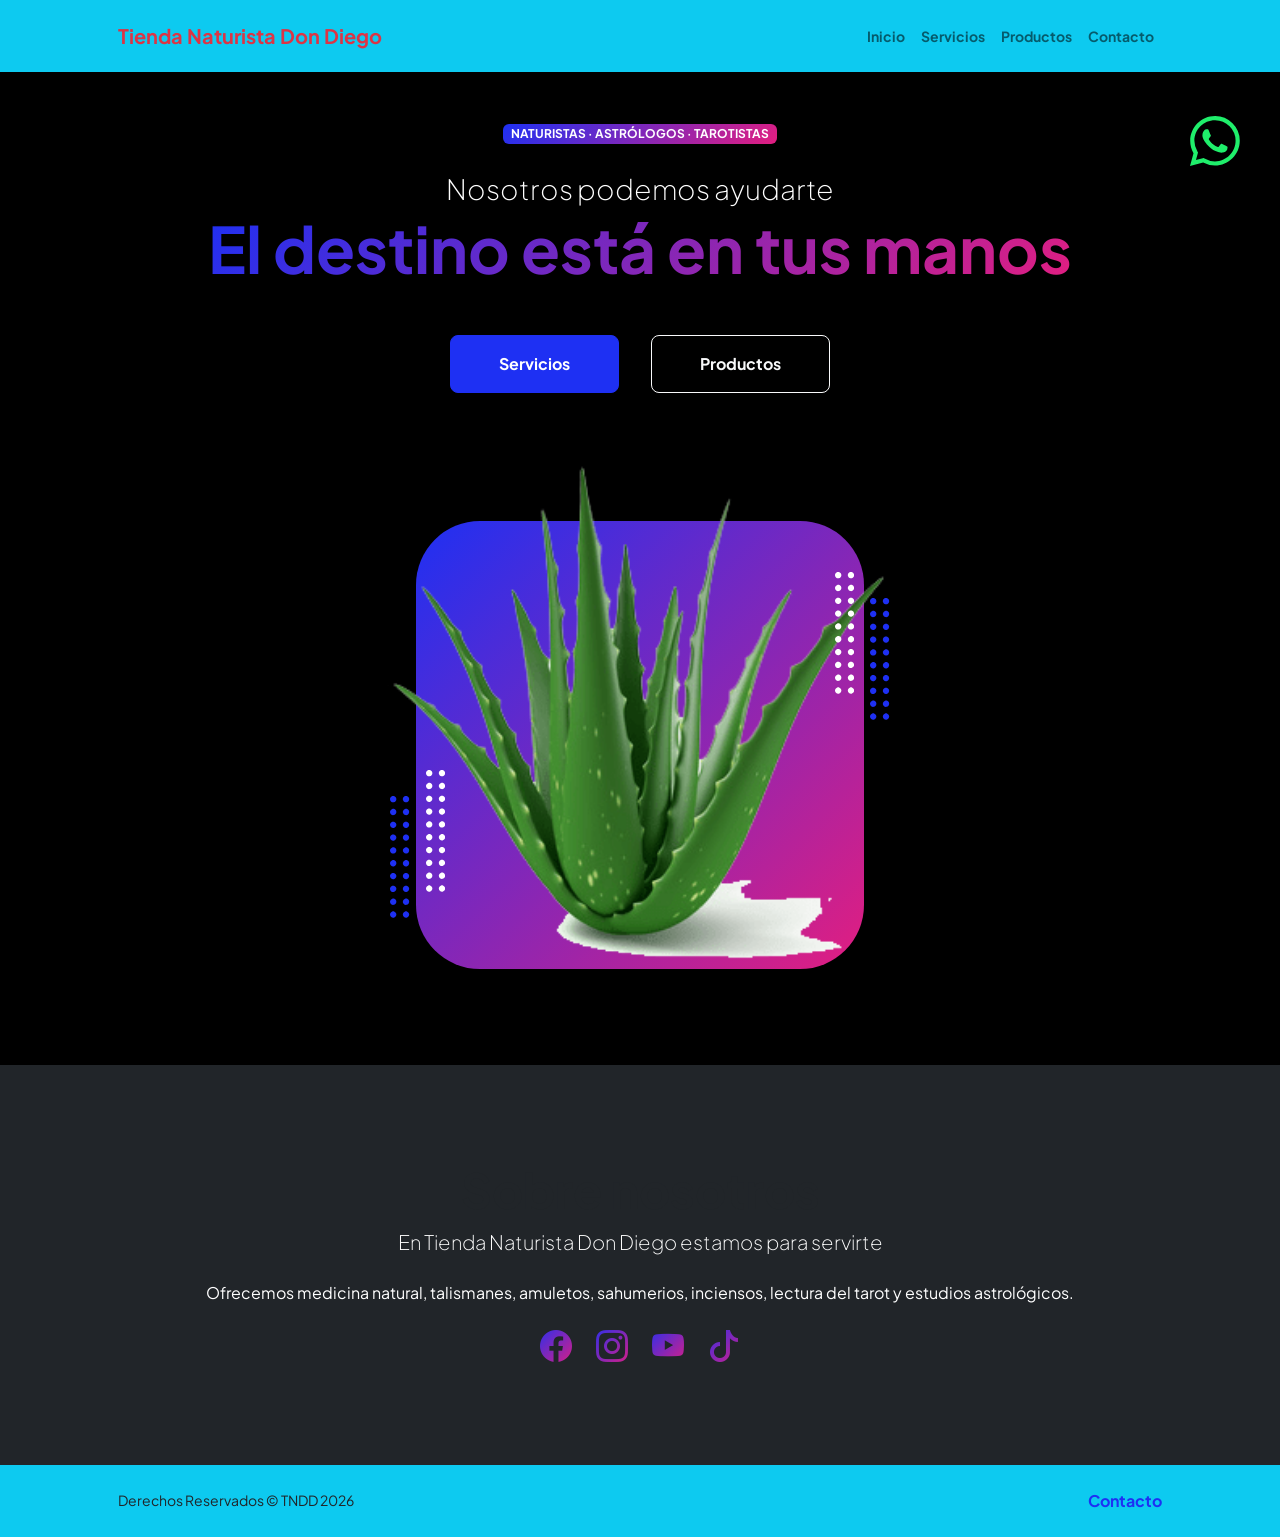
==== index.html @ 13f711a9 "Add files via upload" ====
<!doctype html>
<html lang="es">
  <head>
    <meta charset="utf-8" />
    <meta
      name="viewport"
      content="width=device-width, initial-scale=1, shrink-to-fit=no"
    />
    <meta name="description" content="" />
    <meta name="author" content="" />
    <title>Tienda Naturista Don Diego</title>
    <!-- Favicon-->
    <link rel="icon" type="image/x-icon" href="assets/sabila.png" />
    <!-- Custom Google font-->
    <link rel="preconnect" href="https://fonts.googleapis.com" />
    <link rel="preconnect" href="https://fonts.gstatic.com" crossorigin />
    <link
      href="https://fonts.googleapis.com/css2?family=Plus+Jakarta+Sans:wght@100;200;300;400;500;600;700;800;900&amp;display=swap"
      rel="stylesheet"
    />
    <!-- Bootstrap icons-->
    <link
      href="https://cdn.jsdelivr.net/npm/bootstrap-icons@1.8.1/font/bootstrap-icons.css"
      rel="stylesheet"
    />
    <!-- Core theme CSS (includes Bootstrap)-->
    <link href="css/styles.css" rel="stylesheet" />
  </head>
  <body class="d-flex flex-column h-100">
    <a
      href="https://wa.me/0050370330842"
      class="float-wa"
      target="_blank"
      class="bi bi-whatsapp"
    >
      <svg
        xmlns="http://www.w3.org/2000/svg"
        width="50"
        height="50"
        fill="currentColor"
        viewBox="0 0 16 16"
      >
        <path
          d="M13.601 2.326A7.85 7.85 0 0 0 7.994 0C3.627 0 .068 3.558.064 7.926c0 1.399.366 2.76 1.057 3.965L0 16l4.204-1.102a7.9 7.9 0 0 0 3.79.965h.004c4.368 0 7.926-3.558 7.93-7.93A7.9 7.9 0 0 0 13.6 2.326zM7.994 14.521a6.6 6.6 0 0 1-3.356-.92l-.24-.144-2.494.654.666-2.433-.156-.251a6.56 6.56 0 0 1-1.007-3.505c0-3.626 2.957-6.584 6.591-6.584a6.56 6.56 0 0 1 4.66 1.931 6.56 6.56 0 0 1 1.928 4.66c-.004 3.639-2.961 6.592-6.592 6.592m3.615-4.934c-.197-.099-1.17-.578-1.353-.646-.182-.065-.315-.099-.445.099-.133.197-.513.646-.627.775-.114.133-.232.148-.43.05-.197-.1-.836-.308-1.592-.985-.59-.525-.985-1.175-1.103-1.372-.114-.198-.011-.304.088-.403.087-.088.197-.232.296-.346.1-.114.133-.198.198-.33.065-.134.034-.248-.015-.347-.05-.099-.445-1.076-.612-1.47-.16-.389-.323-.335-.445-.34-.114-.007-.247-.007-.38-.007a.73.73 0 0 0-.529.247c-.182.198-.691.677-.691 1.654s.71 1.916.81 2.049c.098.133 1.394 2.132 3.383 2.992.47.205.84.326 1.129.418.475.152.904.129 1.246.08.38-.058 1.171-.48 1.338-.943.164-.464.164-.86.114-.943-.049-.084-.182-.133-.38-.232"
        />
      </svg>
    </a>
    <main class="flex-shrink-0">
      <!-- Navigation-->
      <nav class="navbar navbar-expand-lg navbar-light bg-info py-3">
        <div class="container px-5" >
          <a class="navbar-brand" href="index.html"
            ><span class="fw-bolder text-danger"
              >Tienda Naturista Don Diego</span
            ></a
          >
          <button
            class="navbar-toggler"
            type="button"
            data-bs-toggle="collapse"
            data-bs-target="#navbarSupportedContent"
            aria-controls="navbarSupportedContent"
            aria-expanded="false"
            aria-label="Toggle navigation"
          >
            <span class="navbar-toggler-icon"></span>
          </button>
          <div class="collapse navbar-collapse" id="navbarSupportedContent">
            <ul class="navbar-nav ms-auto mb-2 mb-lg-0 small fw-bolder">
              <li class="nav-item">
                <a class="nav-link" href="index.html">Inicio</a>
              </li>
              <li class="nav-item">
                <a class="nav-link" href="servicios.html">Servicios</a>
              </li>
              <li class="nav-item">
                <a class="nav-link" href="productos.html">Productos</a>
              </li>
              <li class="nav-item">
                <a class="nav-link" href="contacto.html">Contacto</a>
              </li>
            </ul>
          </div>
        </div>
      </nav>
      <!-- Header-->
      <header class="py-5 bg-black">
        <div class="container px-5 pb-5">
          <div class="row gx-5 align-items-center">
            <div class="col-xxl-5">
              <!-- Header text content-->
              <div class="text-center text-xxl-start">
                <div
                  class="badge bg-gradient-primary-to-secondary text-white mb-4"
                >
                  <div class="text-uppercase">
                    Naturistas &middot; Astrólogos &middot; Tarotistas
                  </div>
                </div>
                <div class="fs-3 fw-light text-white">
                  Nosotros podemos ayudarte
                </div>
                <h1 class="display-3 fw-bolder mb-5"   id="title">
                  <span class="text-gradient d-inline"
                    >El destino está en tus manos</span
                  >
                </h1>
                <div
                  class="d-grid gap-3 d-sm-flex justify-content-sm-center justify-content-xxl-start mb-3"
                >
                  <a
                    class="btn btn-primary btn-lg px-5 py-3 me-sm-3 fs-6 fw-bolder"
                    href="servicios.html"
                    >Servicios</a
                  >
                  <a
                    class="btn btn-outline-light btn-lg px-5 py-3 fs-6 fw-bolder"
                    href="productos.html"
                    >Productos</a
                  >
                </div>
              </div>
            </div>
            <div class="col-xxl-7">
              <!-- Header profile picture-->
              <div class="d-flex justify-content-center mt-5 mt-xxl-0">
                <div class="profile bg-gradient-primary-to-secondary">
                  <!-- TIP: For best results, use a photo with a transparent background like the demo example below-->
                  <!-- Watch a tutorial on how to do this on YouTube (link)-->
                  <img class="profile-img" src="assets/sabila.png" alt="..." />
                  <div class="dots-1">
                    <!-- SVG Dots-->
                    <svg
                      version="1.1"
                      xmlns="http://www.w3.org/2000/svg"
                      xmlns:xlink="http://www.w3.org/1999/xlink"
                      x="0px"
                      y="0px"
                      viewBox="0 0 191.6 1215.4"
                      style="enable-background: new 0 0 191.6 1215.4"
                      xml:space="preserve"
                    >
                      <g
                        transform="translate(0.000000,1280.000000) scale(0.100000,-0.100000)"
                      >
                        <path
                          d="M227.7,12788.6c-105-35-200-141-222-248c-43-206,163-412,369-369c155,32,275,190,260,339c-11,105-90,213-190,262        C383.7,12801.6,289.7,12808.6,227.7,12788.6z"
                        ></path>
                        <path
                          d="M1507.7,12788.6c-151-50-253-216-222-362c25-119,136-230,254-255c194-41,395,142,375,339c-11,105-90,213-190,262        C1663.7,12801.6,1569.7,12808.6,1507.7,12788.6z"
                        ></path>
                        <path
                          d="M227.7,11508.6c-105-35-200-141-222-248c-43-206,163-412,369-369c155,32,275,190,260,339c-11,105-90,213-190,262        C383.7,11521.6,289.7,11528.6,227.7,11508.6z"
                        ></path>
                        <path
                          d="M1507.7,11508.6c-151-50-253-216-222-362c25-119,136-230,254-255c194-41,395,142,375,339c-11,105-90,213-190,262        C1663.7,11521.6,1569.7,11528.6,1507.7,11508.6z"
                        ></path>
                        <path
                          d="M227.7,10228.6c-105-35-200-141-222-248c-43-206,163-412,369-369c155,32,275,190,260,339c-11,105-90,213-190,262        C383.7,10241.6,289.7,10248.6,227.7,10228.6z"
                        ></path>
                        <path
                          d="M1507.7,10228.6c-105-35-200-141-222-248c-43-206,163-412,369-369c155,32,275,190,260,339c-11,105-90,213-190,262        C1663.7,10241.6,1569.7,10248.6,1507.7,10228.6z"
                        ></path>
                        <path
                          d="M227.7,8948.6c-105-35-200-141-222-248c-43-206,163-412,369-369c155,32,275,190,260,339c-11,105-90,213-190,262        C383.7,8961.6,289.7,8968.6,227.7,8948.6z"
                        ></path>
                        <path
                          d="M1507.7,8948.6c-105-35-200-141-222-248c-43-206,163-412,369-369c155,32,275,190,260,339c-11,105-90,213-190,262        C1663.7,8961.6,1569.7,8968.6,1507.7,8948.6z"
                        ></path>
                        <path
                          d="M227.7,7668.6c-105-35-200-141-222-248c-43-206,163-412,369-369c155,32,275,190,260,339c-11,105-90,213-190,262        C383.7,7681.6,289.7,7688.6,227.7,7668.6z"
                        ></path>
                        <path
                          d="M1507.7,7668.6c-105-35-200-141-222-248c-43-206,163-412,369-369c155,32,275,190,260,339c-11,105-90,213-190,262        C1663.7,7681.6,1569.7,7688.6,1507.7,7668.6z"
                        ></path>
                        <path
                          d="M227.7,6388.6c-105-35-200-141-222-248c-43-206,163-412,369-369c155,32,275,190,260,339c-11,105-90,213-190,262        C383.7,6401.6,289.7,6408.6,227.7,6388.6z"
                        ></path>
                        <path
                          d="M1507.7,6388.6c-105-35-200-141-222-248c-43-206,163-412,369-369c155,32,275,190,260,339c-11,105-90,213-190,262        C1663.7,6401.6,1569.7,6408.6,1507.7,6388.6z"
                        ></path>
                        <path
                          d="M227.7,5108.6c-105-35-200-141-222-248c-43-206,163-412,369-369c155,32,275,190,260,339c-11,105-90,213-190,262        C383.7,5121.6,289.7,5128.6,227.7,5108.6z"
                        ></path>
                        <path
                          d="M1507.7,5108.6c-105-35-200-141-222-248c-43-206,163-412,369-369c155,32,275,190,260,339c-11,105-90,213-190,262        C1663.7,5121.6,1569.7,5128.6,1507.7,5108.6z"
                        ></path>
                        <path
                          d="M227.7,3828.6c-105-35-200-141-222-248c-43-206,163-412,369-369c155,32,275,190,260,339c-11,105-90,213-190,262        C383.7,3841.6,289.7,3848.6,227.7,3828.6z"
                        ></path>
                        <path
                          d="M1507.7,3828.6c-105-35-200-141-222-248c-43-206,163-412,369-369c155,32,275,190,260,339c-11,105-90,213-190,262        C1663.7,3841.6,1569.7,3848.6,1507.7,3828.6z"
                        ></path>
                        <path
                          d="M227.7,2548.6c-105-35-200-141-222-248c-43-206,163-412,369-369c155,32,275,190,260,339c-11,105-90,213-190,262        C383.7,2561.6,289.7,2568.6,227.7,2548.6z"
                        ></path>
                        <path
                          d="M1507.7,2548.6c-105-35-200-141-222-248c-43-206,163-412,369-369c155,32,275,190,260,339c-11,105-90,213-190,262        C1663.7,2561.6,1569.7,2568.6,1507.7,2548.6z"
                        ></path>
                        <path
                          d="M227.7,1268.6c-105-35-200-141-222-248c-43-206,163-412,369-369c155,32,275,190,260,339c-11,105-90,213-190,262        C383.7,1281.6,289.7,1288.6,227.7,1268.6z"
                        ></path>
                        <path
                          d="M1507.7,1268.6c-105-35-200-141-222-248c-43-206,163-412,369-369c155,32,275,190,260,339c-11,105-90,213-190,262        C1663.7,1281.6,1569.7,1288.6,1507.7,1268.6z"
                        ></path>
                      </g>
                    </svg>
                    <!-- END of SVG dots-->
                  </div>
                  <div class="dots-2">
                    <!-- SVG Dots-->
                    <svg
                      version="1.1"
                      xmlns="http://www.w3.org/2000/svg"
                      xmlns:xlink="http://www.w3.org/1999/xlink"
                      x="0px"
                      y="0px"
                      viewBox="0 0 191.6 1215.4"
                      style="enable-background: new 0 0 191.6 1215.4"
                      xml:space="preserve"
                    >
                      <g
                        transform="translate(0.000000,1280.000000) scale(0.100000,-0.100000)"
                      >
                        <path
                          d="M227.7,12788.6c-105-35-200-141-222-248c-43-206,163-412,369-369c155,32,275,190,260,339c-11,105-90,213-190,262        C383.7,12801.6,289.7,12808.6,227.7,12788.6z"
                        ></path>
                        <path
                          d="M1507.7,12788.6c-151-50-253-216-222-362c25-119,136-230,254-255c194-41,395,142,375,339c-11,105-90,213-190,262        C1663.7,12801.6,1569.7,12808.6,1507.7,12788.6z"
                        ></path>
                        <path
                          d="M227.7,11508.6c-105-35-200-141-222-248c-43-206,163-412,369-369c155,32,275,190,260,339c-11,105-90,213-190,262        C383.7,11521.6,289.7,11528.6,227.7,11508.6z"
                        ></path>
                        <path
                          d="M1507.7,11508.6c-151-50-253-216-222-362c25-119,136-230,254-255c194-41,395,142,375,339c-11,105-90,213-190,262        C1663.7,11521.6,1569.7,11528.6,1507.7,11508.6z"
                        ></path>
                        <path
                          d="M227.7,10228.6c-105-35-200-141-222-248c-43-206,163-412,369-369c155,32,275,190,260,339c-11,105-90,213-190,262        C383.7,10241.6,289.7,10248.6,227.7,10228.6z"
                        ></path>
                        <path
                          d="M1507.7,10228.6c-105-35-200-141-222-248c-43-206,163-412,369-369c155,32,275,190,260,339c-11,105-90,213-190,262        C1663.7,10241.6,1569.7,10248.6,1507.7,10228.6z"
                        ></path>
                        <path
                          d="M227.7,8948.6c-105-35-200-141-222-248c-43-206,163-412,369-369c155,32,275,190,260,339c-11,105-90,213-190,262        C383.7,8961.6,289.7,8968.6,227.7,8948.6z"
                        ></path>
                        <path
                          d="M1507.7,8948.6c-105-35-200-141-222-248c-43-206,163-412,369-369c155,32,275,190,260,339c-11,105-90,213-190,262        C1663.7,8961.6,1569.7,8968.6,1507.7,8948.6z"
                        ></path>
                        <path
                          d="M227.7,7668.6c-105-35-200-141-222-248c-43-206,163-412,369-369c155,32,275,190,260,339c-11,105-90,213-190,262        C383.7,7681.6,289.7,7688.6,227.7,7668.6z"
                        ></path>
                        <path
                          d="M1507.7,7668.6c-105-35-200-141-222-248c-43-206,163-412,369-369c155,32,275,190,260,339c-11,105-90,213-190,262        C1663.7,7681.6,1569.7,7688.6,1507.7,7668.6z"
                        ></path>
                        <path
                          d="M227.7,6388.6c-105-35-200-141-222-248c-43-206,163-412,369-369c155,32,275,190,260,339c-11,105-90,213-190,262        C383.7,6401.6,289.7,6408.6,227.7,6388.6z"
                        ></path>
                        <path
                          d="M1507.7,6388.6c-105-35-200-141-222-248c-43-206,163-412,369-369c155,32,275,190,260,339c-11,105-90,213-190,262        C1663.7,6401.6,1569.7,6408.6,1507.7,6388.6z"
                        ></path>
                        <path
                          d="M227.7,5108.6c-105-35-200-141-222-248c-43-206,163-412,369-369c155,32,275,190,260,339c-11,105-90,213-190,262        C383.7,5121.6,289.7,5128.6,227.7,5108.6z"
                        ></path>
                        <path
                          d="M1507.7,5108.6c-105-35-200-141-222-248c-43-206,163-412,369-369c155,32,275,190,260,339c-11,105-90,213-190,262        C1663.7,5121.6,1569.7,5128.6,1507.7,5108.6z"
                        ></path>
                        <path
                          d="M227.7,3828.6c-105-35-200-141-222-248c-43-206,163-412,369-369c155,32,275,190,260,339c-11,105-90,213-190,262        C383.7,3841.6,289.7,3848.6,227.7,3828.6z"
                        ></path>
                        <path
                          d="M1507.7,3828.6c-105-35-200-141-222-248c-43-206,163-412,369-369c155,32,275,190,260,339c-11,105-90,213-190,262        C1663.7,3841.6,1569.7,3848.6,1507.7,3828.6z"
                        ></path>
                        <path
                          d="M227.7,2548.6c-105-35-200-141-222-248c-43-206,163-412,369-369c155,32,275,190,260,339c-11,105-90,213-190,262        C383.7,2561.6,289.7,2568.6,227.7,2548.6z"
                        ></path>
                        <path
                          d="M1507.7,2548.6c-105-35-200-141-222-248c-43-206,163-412,369-369c155,32,275,190,260,339c-11,105-90,213-190,262        C1663.7,2561.6,1569.7,2568.6,1507.7,2548.6z"
                        ></path>
                        <path
                          d="M227.7,1268.6c-105-35-200-141-222-248c-43-206,163-412,369-369c155,32,275,190,260,339c-11,105-90,213-190,262        C383.7,1281.6,289.7,1288.6,227.7,1268.6z"
                        ></path>
                        <path
                          d="M1507.7,1268.6c-105-35-200-141-222-248c-43-206,163-412,369-369c155,32,275,190,260,339c-11,105-90,213-190,262        C1663.7,1281.6,1569.7,1288.6,1507.7,1268.6z"
                        ></path>
                      </g>
                    </svg>
                    <!-- END of SVG dots-->
                  </div>
                  <div class="dots-3">
                    <!-- SVG Dots-->
                    <svg
                      version="1.1"
                      xmlns="http://www.w3.org/2000/svg"
                      xmlns:xlink="http://www.w3.org/1999/xlink"
                      x="0px"
                      y="0px"
                      viewBox="0 0 191.6 1215.4"
                      style="enable-background: new 0 0 191.6 1215.4"
                      xml:space="preserve"
                    >
                      <g
                        transform="translate(0.000000,1280.000000) scale(0.100000,-0.100000)"
                      >
                        <path
                          d="M227.7,12788.6c-105-35-200-141-222-248c-43-206,163-412,369-369c155,32,275,190,260,339c-11,105-90,213-190,262        C383.7,12801.6,289.7,12808.6,227.7,12788.6z"
                        ></path>
                        <path
                          d="M1507.7,12788.6c-151-50-253-216-222-362c25-119,136-230,254-255c194-41,395,142,375,339c-11,105-90,213-190,262        C1663.7,12801.6,1569.7,12808.6,1507.7,12788.6z"
                        ></path>
                        <path
                          d="M227.7,11508.6c-105-35-200-141-222-248c-43-206,163-412,369-369c155,32,275,190,260,339c-11,105-90,213-190,262        C383.7,11521.6,289.7,11528.6,227.7,11508.6z"
                        ></path>
                        <path
                          d="M1507.7,11508.6c-151-50-253-216-222-362c25-119,136-230,254-255c194-41,395,142,375,339c-11,105-90,213-190,262        C1663.7,11521.6,1569.7,11528.6,1507.7,11508.6z"
                        ></path>
                        <path
                          d="M227.7,10228.6c-105-35-200-141-222-248c-43-206,163-412,369-369c155,32,275,190,260,339c-11,105-90,213-190,262        C383.7,10241.6,289.7,10248.6,227.7,10228.6z"
                        ></path>
                        <path
                          d="M1507.7,10228.6c-105-35-200-141-222-248c-43-206,163-412,369-369c155,32,275,190,260,339c-11,105-90,213-190,262        C1663.7,10241.6,1569.7,10248.6,1507.7,10228.6z"
                        ></path>
                        <path
                          d="M227.7,8948.6c-105-35-200-141-222-248c-43-206,163-412,369-369c155,32,275,190,260,339c-11,105-90,213-190,262        C383.7,8961.6,289.7,8968.6,227.7,8948.6z"
                        ></path>
                        <path
                          d="M1507.7,8948.6c-105-35-200-141-222-248c-43-206,163-412,369-369c155,32,275,190,260,339c-11,105-90,213-190,262        C1663.7,8961.6,1569.7,8968.6,1507.7,8948.6z"
                        ></path>
                        <path
                          d="M227.7,7668.6c-105-35-200-141-222-248c-43-206,163-412,369-369c155,32,275,190,260,339c-11,105-90,213-190,262        C383.7,7681.6,289.7,7688.6,227.7,7668.6z"
                        ></path>
                        <path
                          d="M1507.7,7668.6c-105-35-200-141-222-248c-43-206,163-412,369-369c155,32,275,190,260,339c-11,105-90,213-190,262        C1663.7,7681.6,1569.7,7688.6,1507.7,7668.6z"
                        ></path>
                        <path
                          d="M227.7,6388.6c-105-35-200-141-222-248c-43-206,163-412,369-369c155,32,275,190,260,339c-11,105-90,213-190,262        C383.7,6401.6,289.7,6408.6,227.7,6388.6z"
                        ></path>
                        <path
                          d="M1507.7,6388.6c-105-35-200-141-222-248c-43-206,163-412,369-369c155,32,275,190,260,339c-11,105-90,213-190,262        C1663.7,6401.6,1569.7,6408.6,1507.7,6388.6z"
                        ></path>
                        <path
                          d="M227.7,5108.6c-105-35-200-141-222-248c-43-206,163-412,369-369c155,32,275,190,260,339c-11,105-90,213-190,262        C383.7,5121.6,289.7,5128.6,227.7,5108.6z"
                        ></path>
                        <path
                          d="M1507.7,5108.6c-105-35-200-141-222-248c-43-206,163-412,369-369c155,32,275,190,260,339c-11,105-90,213-190,262        C1663.7,5121.6,1569.7,5128.6,1507.7,5108.6z"
                        ></path>
                        <path
                          d="M227.7,3828.6c-105-35-200-141-222-248c-43-206,163-412,369-369c155,32,275,190,260,339c-11,105-90,213-190,262        C383.7,3841.6,289.7,3848.6,227.7,3828.6z"
                        ></path>
                        <path
                          d="M1507.7,3828.6c-105-35-200-141-222-248c-43-206,163-412,369-369c155,32,275,190,260,339c-11,105-90,213-190,262        C1663.7,3841.6,1569.7,3848.6,1507.7,3828.6z"
                        ></path>
                        <path
                          d="M227.7,2548.6c-105-35-200-141-222-248c-43-206,163-412,369-369c155,32,275,190,260,339c-11,105-90,213-190,262        C383.7,2561.6,289.7,2568.6,227.7,2548.6z"
                        ></path>
                        <path
                          d="M1507.7,2548.6c-105-35-200-141-222-248c-43-206,163-412,369-369c155,32,275,190,260,339c-11,105-90,213-190,262        C1663.7,2561.6,1569.7,2568.6,1507.7,2548.6z"
                        ></path>
                        <path
                          d="M227.7,1268.6c-105-35-200-141-222-248c-43-206,163-412,369-369c155,32,275,190,260,339c-11,105-90,213-190,262        C383.7,1281.6,289.7,1288.6,227.7,1268.6z"
                        ></path>
                        <path
                          d="M1507.7,1268.6c-105-35-200-141-222-248c-43-206,163-412,369-369c155,32,275,190,260,339c-11,105-90,213-190,262        C1663.7,1281.6,1569.7,1288.6,1507.7,1268.6z"
                        ></path>
                      </g>
                    </svg>
                    <!-- END of SVG dots-->
                  </div>
                  <div class="dots-4">
                    <!-- SVG Dots-->
                    <svg
                      version="1.1"
                      xmlns="http://www.w3.org/2000/svg"
                      xmlns:xlink="http://www.w3.org/1999/xlink"
                      x="0px"
                      y="0px"
                      viewBox="0 0 191.6 1215.4"
                      style="enable-background: new 0 0 191.6 1215.4"
                      xml:space="preserve"
                    >
                      <g
                        transform="translate(0.000000,1280.000000) scale(0.100000,-0.100000)"
                      >
                        <path
                          d="M227.7,12788.6c-105-35-200-141-222-248c-43-206,163-412,369-369c155,32,275,190,260,339c-11,105-90,213-190,262        C383.7,12801.6,289.7,12808.6,227.7,12788.6z"
                        ></path>
                        <path
                          d="M1507.7,12788.6c-151-50-253-216-222-362c25-119,136-230,254-255c194-41,395,142,375,339c-11,105-90,213-190,262        C1663.7,12801.6,1569.7,12808.6,1507.7,12788.6z"
                        ></path>
                        <path
                          d="M227.7,11508.6c-105-35-200-141-222-248c-43-206,163-412,369-369c155,32,275,190,260,339c-11,105-90,213-190,262        C383.7,11521.6,289.7,11528.6,227.7,11508.6z"
                        ></path>
                        <path
                          d="M1507.7,11508.6c-151-50-253-216-222-362c25-119,136-230,254-255c194-41,395,142,375,339c-11,105-90,213-190,262        C1663.7,11521.6,1569.7,11528.6,1507.7,11508.6z"
                        ></path>
                        <path
                          d="M227.7,10228.6c-105-35-200-141-222-248c-43-206,163-412,369-369c155,32,275,190,260,339c-11,105-90,213-190,262        C383.7,10241.6,289.7,10248.6,227.7,10228.6z"
                        ></path>
                        <path
                          d="M1507.7,10228.6c-105-35-200-141-222-248c-43-206,163-412,369-369c155,32,275,190,260,339c-11,105-90,213-190,262        C1663.7,10241.6,1569.7,10248.6,1507.7,10228.6z"
                        ></path>
                        <path
                          d="M227.7,8948.6c-105-35-200-141-222-248c-43-206,163-412,369-369c155,32,275,190,260,339c-11,105-90,213-190,262        C383.7,8961.6,289.7,8968.6,227.7,8948.6z"
                        ></path>
                        <path
                          d="M1507.7,8948.6c-105-35-200-141-222-248c-43-206,163-412,369-369c155,32,275,190,260,339c-11,105-90,213-190,262        C1663.7,8961.6,1569.7,8968.6,1507.7,8948.6z"
                        ></path>
                        <path
                          d="M227.7,7668.6c-105-35-200-141-222-248c-43-206,163-412,369-369c155,32,275,190,260,339c-11,105-90,213-190,262        C383.7,7681.6,289.7,7688.6,227.7,7668.6z"
                        ></path>
                        <path
                          d="M1507.7,7668.6c-105-35-200-141-222-248c-43-206,163-412,369-369c155,32,275,190,260,339c-11,105-90,213-190,262        C1663.7,7681.6,1569.7,7688.6,1507.7,7668.6z"
                        ></path>
                        <path
                          d="M227.7,6388.6c-105-35-200-141-222-248c-43-206,163-412,369-369c155,32,275,190,260,339c-11,105-90,213-190,262        C383.7,6401.6,289.7,6408.6,227.7,6388.6z"
                        ></path>
                        <path
                          d="M1507.7,6388.6c-105-35-200-141-222-248c-43-206,163-412,369-369c155,32,275,190,260,339c-11,105-90,213-190,262        C1663.7,6401.6,1569.7,6408.6,1507.7,6388.6z"
                        ></path>
                        <path
                          d="M227.7,5108.6c-105-35-200-141-222-248c-43-206,163-412,369-369c155,32,275,190,260,339c-11,105-90,213-190,262        C383.7,5121.6,289.7,5128.6,227.7,5108.6z"
                        ></path>
                        <path
                          d="M1507.7,5108.6c-105-35-200-141-222-248c-43-206,163-412,369-369c155,32,275,190,260,339c-11,105-90,213-190,262        C1663.7,5121.6,1569.7,5128.6,1507.7,5108.6z"
                        ></path>
                        <path
                          d="M227.7,3828.6c-105-35-200-141-222-248c-43-206,163-412,369-369c155,32,275,190,260,339c-11,105-90,213-190,262        C383.7,3841.6,289.7,3848.6,227.7,3828.6z"
                        ></path>
                        <path
                          d="M1507.7,3828.6c-105-35-200-141-222-248c-43-206,163-412,369-369c155,32,275,190,260,339c-11,105-90,213-190,262        C1663.7,3841.6,1569.7,3848.6,1507.7,3828.6z"
                        ></path>
                        <path
                          d="M227.7,2548.6c-105-35-200-141-222-248c-43-206,163-412,369-369c155,32,275,190,260,339c-11,105-90,213-190,262        C383.7,2561.6,289.7,2568.6,227.7,2548.6z"
                        ></path>
                        <path
                          d="M1507.7,2548.6c-105-35-200-141-222-248c-43-206,163-412,369-369c155,32,275,190,260,339c-11,105-90,213-190,262        C1663.7,2561.6,1569.7,2568.6,1507.7,2548.6z"
                        ></path>
                        <path
                          d="M227.7,1268.6c-105-35-200-141-222-248c-43-206,163-412,369-369c155,32,275,190,260,339c-11,105-90,213-190,262        C383.7,1281.6,289.7,1288.6,227.7,1268.6z"
                        ></path>
                        <path
                          d="M1507.7,1268.6c-105-35-200-141-222-248c-43-206,163-412,369-369c155,32,275,190,260,339c-11,105-90,213-190,262        C1663.7,1281.6,1569.7,1288.6,1507.7,1268.6z"
                        ></path>
                      </g>
                    </svg>
                    <!-- END of SVG dots-->
                  </div>
                </div>
              </div>
            </div>
          </div>
        </div>
      </header>
      <!-- About Section-->
      <section class="bg-dark py-5">
        <div class="container px-5">
          <div class="row gx-5 justify-content-center">
            <div class="col-xxl-8">
              <div class="text-center my-5">
                <h2 class="display-5 fw-bolder">
                  <span class="d-inline">Sobre nosotros</span>
                </h2>
                <p class="lead fw-light mb-4 text-white">
                  En Tienda Naturista Don Diego estamos para servirte
                </p>
                <p class="text-white">
                  Ofrecemos medicina natural, talismanes, amuletos, sahumerios,
                  inciensos, lectura del tarot y estudios astrológicos.
                </p>
                <div class="d-flex justify-content-center fs-2 gap-4">
                  <a class="text-gradient" href="#!"
                    ><i class="bi bi-facebook"></i
                  ></a>
                  <a class="text-gradient" href="#!"
                    ><i class="bi bi-instagram"></i
                  ></a>
                  <a class="text-gradient" href="#!"
                    ><i class="bi bi-youtube"></i
                  ></a>
                  <a class="text-gradient" href="#!"
                    ><i class="bi bi-tiktok"></i
                  ></a>
                </div>
              </div>
            </div>
          </div>
        </div>
      </section>
    </main>
    
    <!-- Footer-->

    <footer class="bg-info py-4 mt-auto">
      <div class="container px-5">
        <div
          class="row align-items-center justify-content-between flex-column flex-sm-row"
        >
          <div class="col-auto">
            <div class="small m-0">Derechos Reservados &copy; TNDD 2026</div>
          </div>
          <div class="col-auto">
            <a class="fw-bolder text-decoration-none" href="contacto.html">Contacto</a>
          </div>
        </div>
      </div>
    </footer>
    <!-- Bootstrap core JS-->
    <script src="https://cdn.jsdelivr.net/npm/bootstrap@5.2.3/dist/js/bootstrap.bundle.min.js"></script>
    <!-- Core theme JS-->
    <script src="js/scripts.js"></script>
  </body>
</html>
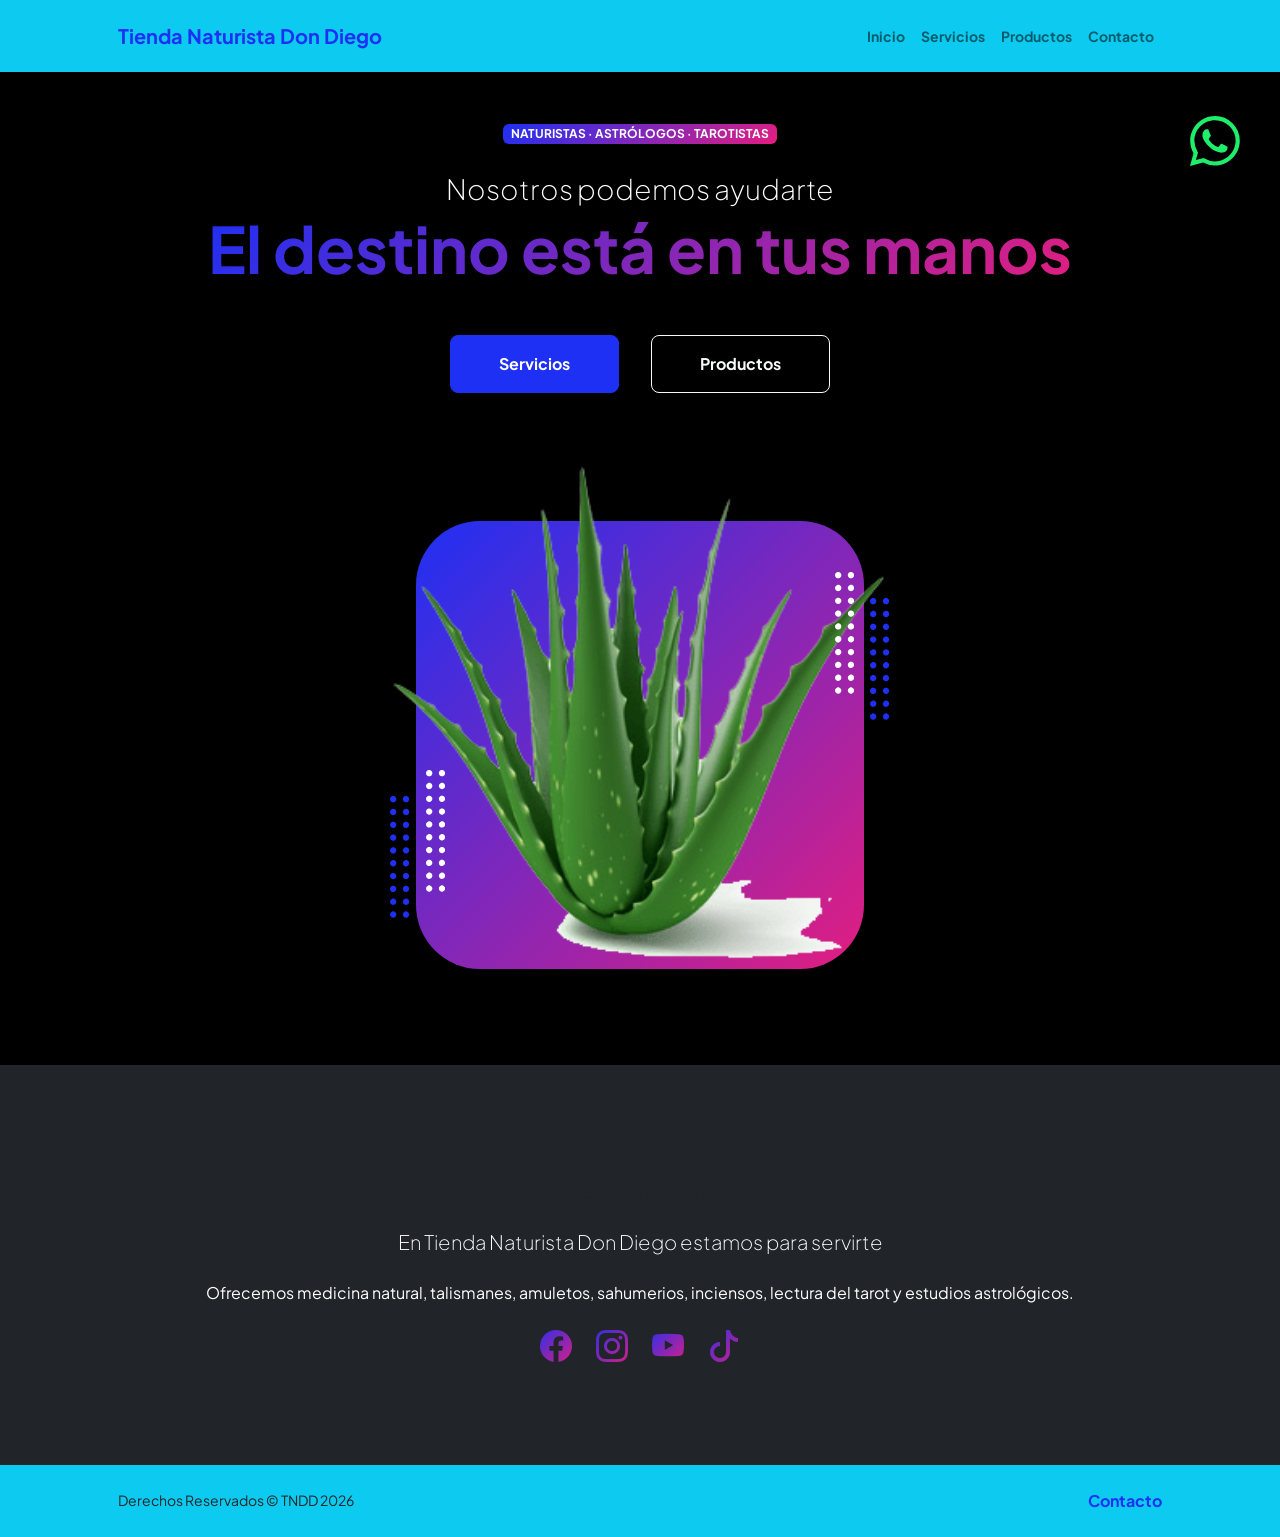
==== commit 76f1fedf: "Nuevo telefono" ====
--- a/index.html
+++ b/index.html
@@ -28,7 +28,7 @@
   </head>
   <body class="d-flex flex-column h-100">
     <a
-      href="https://wa.me/0050370330842"
+      href="https://wa.me/0050379417958"
       class="float-wa"
       target="_blank"
       class="bi bi-whatsapp"
@@ -48,9 +48,9 @@
     <main class="flex-shrink-0">
       <!-- Navigation-->
       <nav class="navbar navbar-expand-lg navbar-light bg-info py-3">
-        <div class="container px-5" >
-          <a class="navbar-brand" href="index.html"
-            ><span class="fw-bolder text-danger"
+        <div class="container px-5">
+          <a class="navbar-brand" href="https://axmon2023.github.io/Sitio3/" target="_blank"
+            ><span class="fw-bolder text-primary"
               >Tienda Naturista Don Diego</span
             ></a
           >
@@ -100,7 +100,7 @@
                 <div class="fs-3 fw-light text-white">
                   Nosotros podemos ayudarte
                 </div>
-                <h1 class="display-3 fw-bolder mb-5"   id="title">
+                <h1 class="display-3 fw-bolder mb-5">
                   <span class="text-gradient d-inline"
                     >El destino está en tus manos</span
                   >
